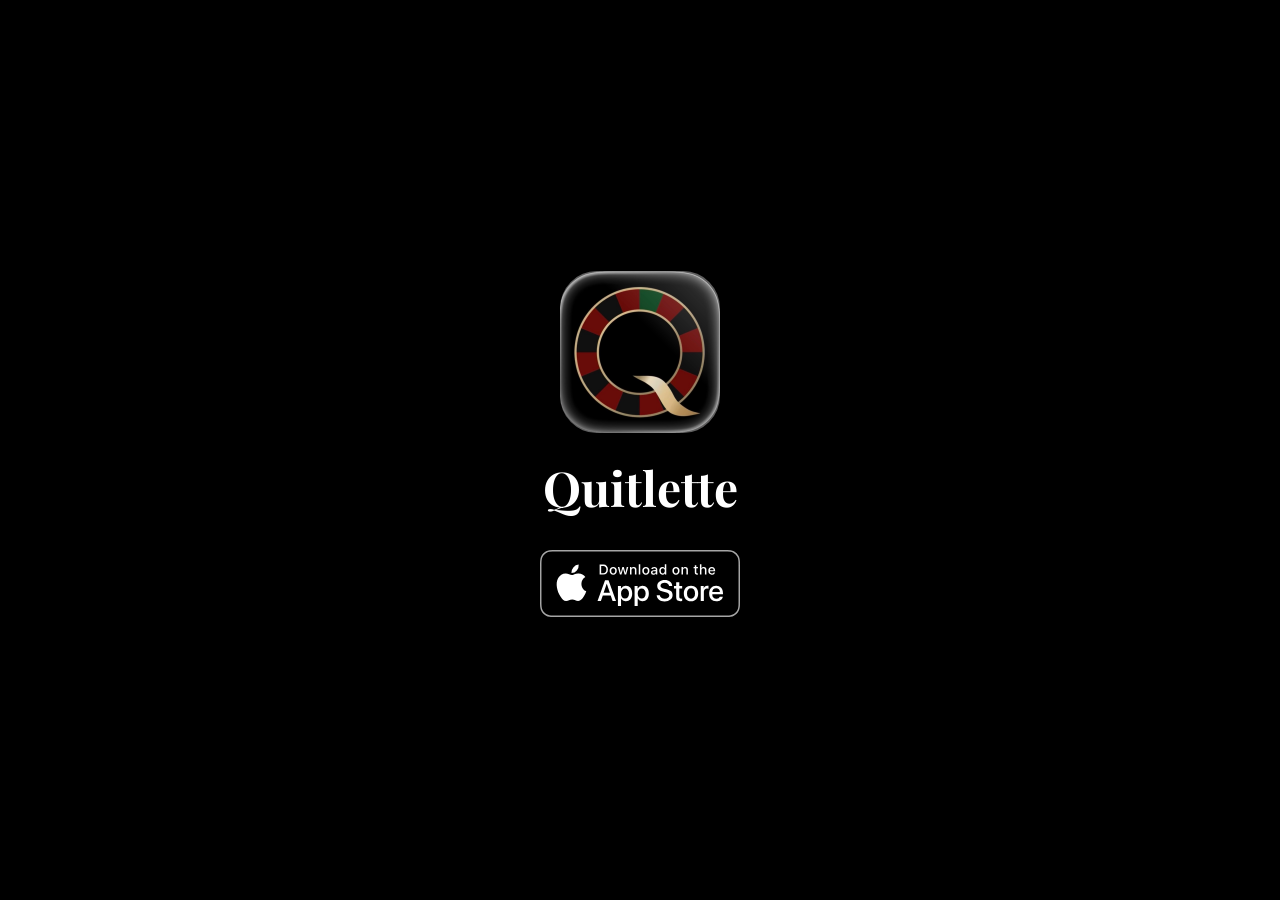
==== quitletteapp/index.html @ 76bbd961 "Add standalone Quitlette landing page at /quitletteapp Co-Authored-By: Claude Sonnet 5.5 <noreply@an" ====
<!DOCTYPE html>
<html lang="en">
<head>
  <meta charset="UTF-8">
  <meta name="viewport" content="width=device-width, initial-scale=1">
  <title>Quitlette</title>
  <link rel="preconnect" href="https://fonts.googleapis.com">
  <link rel="preconnect" href="https://fonts.gstatic.com" crossorigin>
  <link href="https://fonts.googleapis.com/css2?family=Playfair+Display:wght@700&display=swap" rel="stylesheet">
  <style>
    *, *::before, *::after { box-sizing: border-box; }
    html, body { margin: 0; padding: 0; background: #000000; }
    body {
      min-height: 100dvh;
      display: flex;
      flex-direction: column;
      align-items: center;
      justify-content: center;
      padding: 24px 16px;
      -webkit-text-size-adjust: 100%;
    }
    .icon {
      width: 160px;
      aspect-ratio: 640 / 648;
      border-radius: 23%;
      overflow: hidden;
    }
    .icon img { display: block; width: 100%; height: 100%; }
    h1 {
      margin: 28px 0 24px;
      font-family: 'Playfair Display', Georgia, serif;
      font-weight: 700;
      font-size: 48px;
      line-height: 1.1;
      letter-spacing: 0;
      color: #FFFFFF;
      text-shadow: none;
    }
    .badge {
      display: block;
      padding: 12px;
      line-height: 0;
    }
    .badge img { display: block; width: 200px; height: auto; }
  </style>
</head>
<body>
  <div class="icon"><img src="../assets/quitletteappicon.jpg" alt="Quitlette app icon"></div>
  <h1>Quitlette</h1>
  <a class="badge" href="https://apps.apple.com/us/app/quitlette-wager-your-pouches/id6802583308">
    <img src="../assets/Download_on_the_App_Store_Badge_US-UK_RGB_blk_092917.svg" alt="Download on the App Store">
  </a>
</body>
</html>
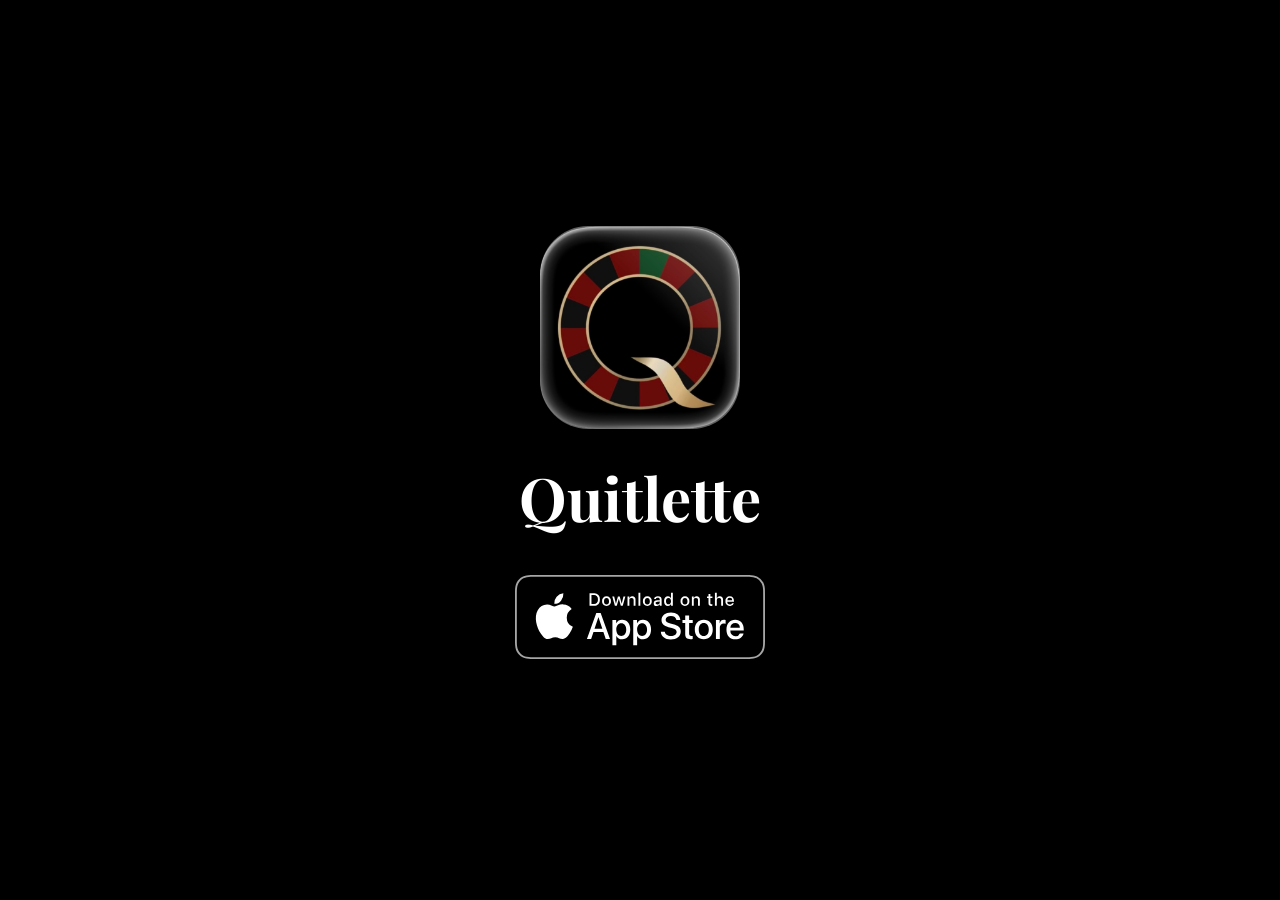
==== commit 17a77293: "Scale up Quitlette landing page elements and round icon corners to 24% Co-Authored-By: Claude Sonnet" ====
--- a/quitletteapp/index.html
+++ b/quitletteapp/index.html
@@ -20,17 +20,17 @@
       -webkit-text-size-adjust: 100%;
     }
     .icon {
-      width: 160px;
+      width: 200px;
       aspect-ratio: 640 / 648;
-      border-radius: 23%;
+      border-radius: 24%;
       overflow: hidden;
     }
     .icon img { display: block; width: 100%; height: 100%; }
     h1 {
-      margin: 28px 0 24px;
+      margin: 35px 0 30px;
       font-family: 'Playfair Display', Georgia, serif;
       font-weight: 700;
-      font-size: 48px;
+      font-size: 60px;
       line-height: 1.1;
       letter-spacing: 0;
       color: #FFFFFF;
@@ -38,10 +38,10 @@
     }
     .badge {
       display: block;
-      padding: 12px;
+      padding: 15px;
       line-height: 0;
     }
-    .badge img { display: block; width: 200px; height: auto; }
+    .badge img { display: block; width: 250px; height: auto; }
   </style>
 </head>
 <body>
